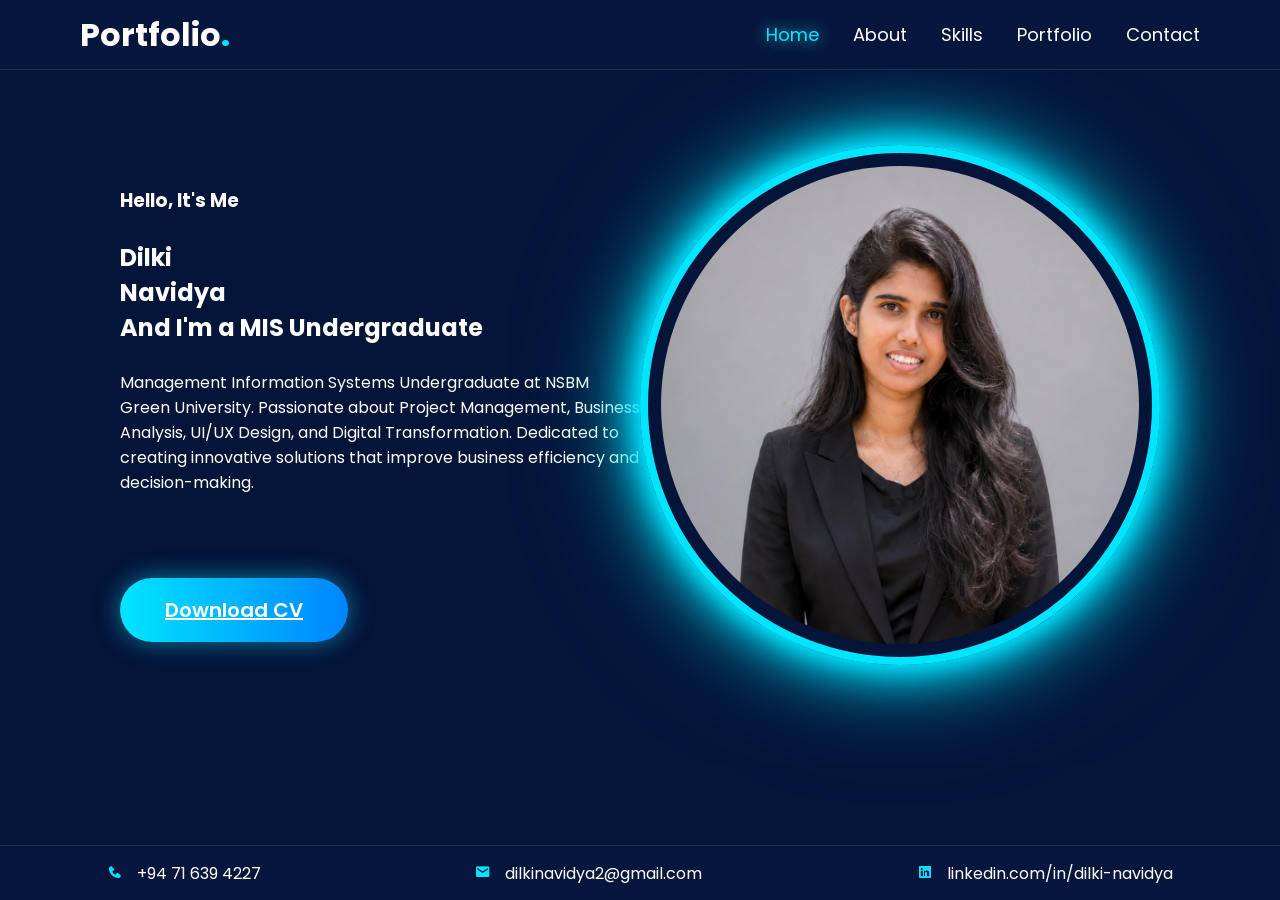
==== index.html @ 36aa74cd "Add files via upload" ====
<!DOCTYPE html>
<html lang="en">

<head>
<meta charset="UTF-8">
<meta name="viewport" content="width=device-width, initial-scale=1.0">

<title>Portfolio</title>

<link href='https://unpkg.com/boxicons@2.1.4/css/boxicons.min.css' rel='stylesheet'>

<link rel="stylesheet" href="style.css">

</head>

<body>

<header>

<div class="logo">
Portfolio<span>.</span>
</div>

<nav>
    <a href="index.html" class="active">Home</a>
    <a href="about.html">About</a>
    <a href="skills.html">Skills</a>
    <a href="portfolio.html">Portfolio</a>
    <a href="contact.html">Contact</a>
</nav>

</header>

<section class="hero">

<div class="content">

<h3>Hello, It's Me</h3>
<br>
<h1>
Dilki<br>
Navidya

<h2>
And I'm a
<span>MIS Undergraduate</span>
</h2>
<br>

<p>
Management Information Systems Undergraduate at NSBM Green University.
Passionate about Project Management, Business Analysis, UI/UX Design,
and Digital Transformation. Dedicated to creating innovative solutions
that improve business efficiency and decision-making.
</p>
<br>
<br>
<br>
<br>
<a href="CV.pdf" class="btn" download>
    Download CV
</a>

</div>

</div>

<div class="image-section">

<div class="glow-circle">

<img src="my photo.png" alt="">

</div>

</div>

</section>

<footer>

<div>
<i class='bx bxs-phone'></i>
+94 71 639 4227
</div>

<div>
<i class='bx bxs-envelope'></i>
<a href="mailto:dilkinavidya2@gmail.com">
    dilkinavidya2@gmail.com
</a>
</div>

<div>
<i class='bx bxl-linkedin-square'></i>
<a href="https://linkedin.com/in/dilki-navidya" target="_blank">
    linkedin.com/in/dilki-navidya
</a>
</div>

</footer>

</body>

</html>
---- style.css ----
@import url('https://fonts.googleapis.com/css2?family=Poppins:wght@300;400;500;600;700;800;900&display=swap');

*{
margin:0;
padding:0;
box-sizing:border-box;
font-family:'Poppins',sans-serif;
}

body{
background:#051439;
color:white;
overflow-x:hidden;
}

/* HEADER */

header{
width:100%;
height:70px;
display:flex;
justify-content:space-between;
align-items:center;
padding:0 80px;
border-bottom:1px solid rgba(255,255,255,0.1);
}
header{
    position:fixed;
    top:0;
    left:0;
    width:100%;
    z-index:1000;
    background:#07163d;
}

.hero{
    padding-top:500px;
}

.logo{
font-size:32px;
font-weight:700;
}

.logo span{
color:#00e5ff;
}

nav a{
text-decoration:none;
color:white;
font-size:18px;
margin-left:30px;
transition:.3s;
}

nav a:hover,
nav a.active{
color:#00e5ff;
text-shadow:0 0 15px #00e5ff;
}

/* HERO */

.hero{
height:calc(100vh - 90px);
display:flex;
align-items:center;
justify-content:space-between;
padding:0 120px;
}

.about-content{
    text-align:center;
    padding:120px 10%;
}

.about-content h2{
    font-size:45px;
    margin-bottom:20px;
}

.about-content span{
    color:#00e5ff;
}

.about-content h3{
    margin-bottom:20px;
}

.about-content p{
    font-size:18px;
    line-height:1.8;
    color:#b6c2d9;
}

/* SOCIAL */

.social{
display:flex;
gap:18px;
margin-bottom:35px;
}

.social a{
width:60px;
height:60px;
border:2px solid #00e5ff;
border-radius:50%;
display:flex;
justify-content:center;
align-items:center;
color:#00e5ff;
font-size:28px;
text-decoration:none;
transition:.3s;
}

.social a:hover{
background:#00e5ff;
color:#07163d;
box-shadow:0 0 20px #00e5ff;
}

/* BUTTON */

.btn{
padding:18px 45px;
border:none;
border-radius:40px;
font-size:20px;
font-weight:600;
cursor:pointer;

background:linear-gradient(
90deg,
#00e5ff,
#0084ff
);

color:white;

box-shadow:0 0 25px rgba(0,229,255,.5);
}

/* IMAGE */

.image-section{
display:flex;
justify-content:center;
align-items:center;
}

.glow-circle{
width:520px;
height:520px;
border-radius:50%;
border:8px solid #00e5ff;

display:flex;
justify-content:center;
align-items:center;

box-shadow:
0 0 20px #00e5ff,
0 0 40px #00e5ff,
0 0 70px #00e5ff,
0 0 120px rgba(0,229,255,.5);
}

.glow-circle img{
width:95%;
height:95%;
border-radius:50%;
object-fit:cover;
}

/* FOOTER */

footer{
position:absolute;
bottom:0;
left:0;
width:100%;
height:55px;

display:flex;
justify-content:space-around;
align-items:center;

border-top:1px solid rgba(255,255,255,.1);

background:#07163d;
}

footer div{
font-size:16px;
}

footer i{
color:#00e5ff;
margin-right:10px;
}

/* RESPONSIVE */

@media(max-width:1200px){

.hero{
height:calc(100vh - 70px);
flex-direction:column;
text-align:center;
padding-top:50px;
}

.glow-circle{
width:350px;
height:350px;
margin-top:40px;
}

.content h1{
font-size:65px;
}
.content h2{
font-size:24px;
}
.content p{
font-size:17px;
line-height:1.7;
}

footer{
position:relative;
height:auto;
padding:20px;
flex-direction:column;
gap:15px;
}
}
.skills{
    padding:100px 10%;
    text-align:center;
}

.skills-container{
    display:grid;
    grid-template-columns:repeat(auto-fit,minmax(280px,1fr));
    gap:25px;
    margin-top:50px;
}

.skill-box{
    background:#0d2148;
    padding:35px 25px;
    border-radius:20px;
    transition:0.4s;
    border:1px solid rgba(0,229,255,0.2);
}

.skill-box:hover{
    transform:translateY(-10px);
    box-shadow:0 0 20px rgba(0,229,255,0.5);
}

.skill-box i{
    font-size:55px;
    color:#00e5ff;
    margin-bottom:15px;
}

.skill-box h3{
    font-size:24px;
    margin-bottom:10px;
}

.skill-box p{
    color:#b6c2d9;
    font-size:15px;
    line-height:1.6;
}

.portfolio-container{
    display:grid;
    grid-template-columns:repeat(auto-fit,minmax(350px,1fr));
    gap:25px;
    margin-top:40px;
}

.project-card{
    background:#0d2148;
    padding:30px;
    border-radius:20px;
    border:1px solid rgba(0,229,255,0.3);
    transition:0.3s;
}

.project-card:hover{
    transform:translateY(-10px);
    box-shadow:0 0 20px rgba(0,229,255,0.4);
}

.project-card h3{
    color:#00e5ff;
    margin-bottom:15px;
}

.project-card h4{
    margin-top:15px;
    color:#ffffff;
}

.project-card p{
    color:#b6c2d9;
    line-height:1.7;
}

.contact{
    padding:100px 10%;
    text-align:center;
}

.contact-container{
    display:grid;
    grid-template-columns:repeat(auto-fit,minmax(250px,1fr));
    gap:25px;
    margin-top:50px;
}

.contact-box{
    background:#0d2148;
    padding:30px;
    border-radius:20px;
    border:1px solid rgba(0,229,255,0.3);
    transition:0.3s;
}

.contact-box:hover{
    transform:translateY(-10px);
    box-shadow:0 0 20px rgba(0,229,255,0.4);
}

.contact-box i{
    font-size:50px;
    color:#00e5ff;
    margin-bottom:15px;
}

.contact-box h3{
    margin-bottom:10px;
}

.contact-box p{
    color:#b6c2d9;
}

.heading{
    text-align:center;
    font-size:45px;
    margin-bottom:50px;
}

.heading span{
    color:#00e5ff;
}
.heading{
    text-align: center;
}

.content{
    animation: slideLeft 1s ease;
}

.image-section{
    animation: slideRight 1s ease;
}

@keyframes slideLeft{
    from{
        opacity:0;
        transform:translateX(-100px);
    }
    to{
        opacity:1;
        transform:translateX(0);
    }
}

@keyframes slideRight{
    from{
        opacity:0;
        transform:translateX(100px);
    }
    to{
        opacity:1;
        transform:translateX(0);
    }
}
.btn:hover{
    transform:translateY(-5px);
    box-shadow:0 0 30px #00e5ff;
}
footer a{
    color:white;
    text-decoration:none;
}

footer a:hover{
    color:#00e5ff;
}
.tagline{
    color:#00e5ff;
    font-size:18px;
    margin-bottom:20px;
}

/* Certificates */

.certificates{
    padding: 100px 10%;
}

.certificate-container{
    display:flex;
    justify-content:center;
    flex-wrap:wrap;
    gap:30px;
}

.certificate-card{
    width:300px;
    background:#1f242d;
    border-radius:15px;
    overflow:hidden;
    cursor:pointer;
    transition:.4s;
    text-align:center;
}

.certificate-card:hover{
    transform:translateY(-10px);
}

.certificate-card img{
    width:100%;
    height:220px;
    object-fit:cover;
}

.certificate-card h3{
    padding:15px;
    color:white;
}

/* Modal */

.modal{
    display:none;
    position:fixed;
    z-index:1000;
    left:0;
    top:0;
    width:100%;
    height:100%;
    background:rgba(0,0,0,0.8);
}

.modal-content{
    background:white;
    width:80%;
    max-width:500px;
    margin:10% auto;
    padding:30px;
    border-radius:15px;
    text-align:center;
}

.modal-content h2{
    margin-bottom:15px;
    color:#333;
}

.modal-content p{
    color:#555;
}

.close{
    float:right;
    font-size:30px;
    cursor:pointer;
}

.modal-img{
    width:100%;
    max-height:300px;
    object-fit:contain;
    border-radius:10px;
    margin-bottom:20px;
}

.modal-content{
    background:white;
    width:80%;
    max-width:700px;
    margin:5% auto;
    padding:25px;
    border-radius:15px;
    text-align:center;
}

.project-card img{
    width:45%;
    height:auto;
    border-radius:12px;
    margin:10px;
}
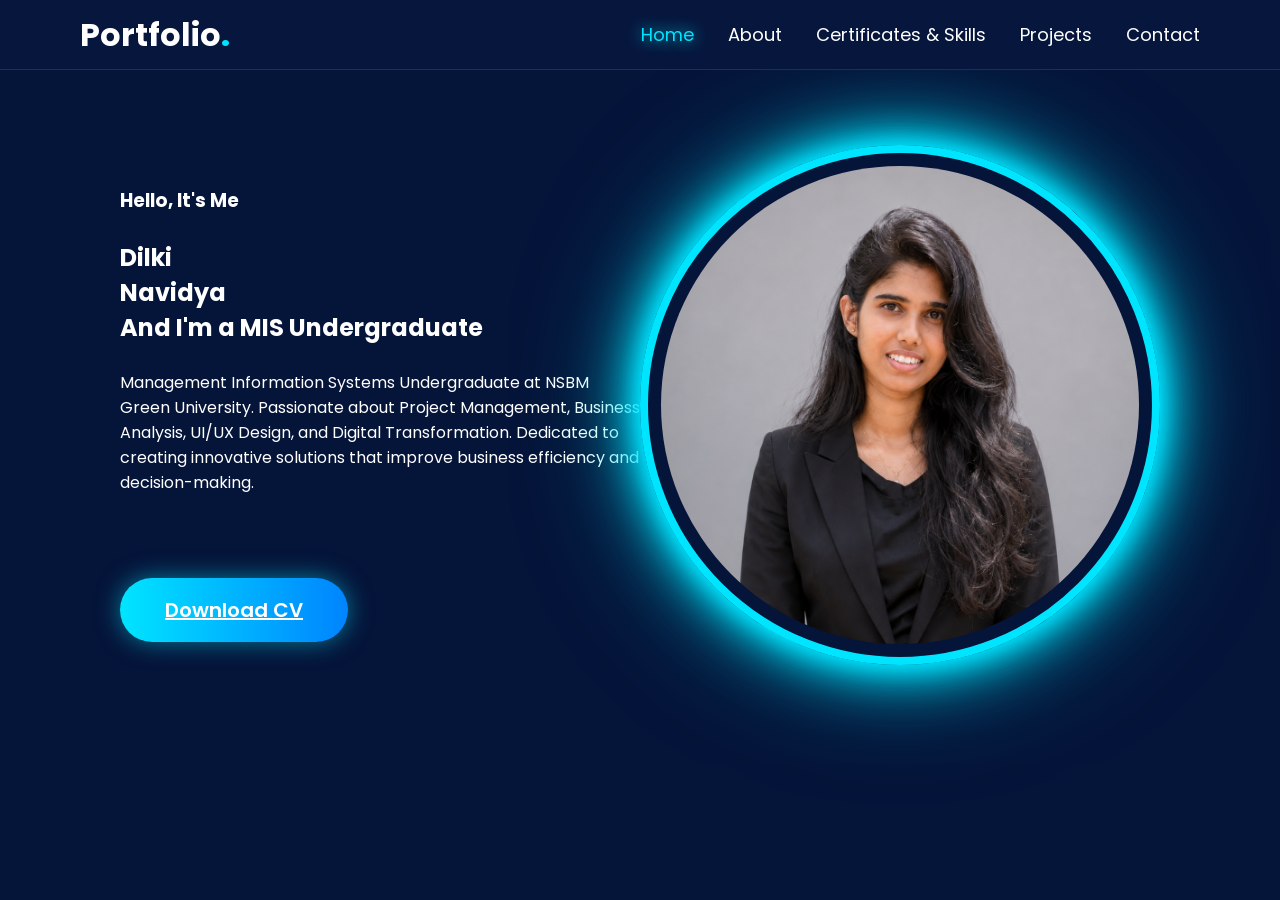
==== commit 46d1524f: "Update index.html" ====
--- a/index.html
+++ b/index.html
@@ -24,8 +24,8 @@
 <nav>
     <a href="index.html" class="active">Home</a>
     <a href="about.html">About</a>
-    <a href="skills.html">Skills</a>
-    <a href="portfolio.html">Portfolio</a>
+    <a href="skills.html">Certificates & Skills</a>
+    <a href="portfolio.html">Projects</a>
     <a href="contact.html">Contact</a>
 </nav>
 
@@ -77,29 +77,6 @@
 
 </section>
 
-<footer>
-
-<div>
-<i class='bx bxs-phone'></i>
-+94 71 639 4227
-</div>
-
-<div>
-<i class='bx bxs-envelope'></i>
-<a href="mailto:dilkinavidya2@gmail.com">
-    dilkinavidya2@gmail.com
-</a>
-</div>
-
-<div>
-<i class='bx bxl-linkedin-square'></i>
-<a href="https://linkedin.com/in/dilki-navidya" target="_blank">
-    linkedin.com/in/dilki-navidya
-</a>
-</div>
-
-</footer>
-
 </body>
 
-</html>+</html>
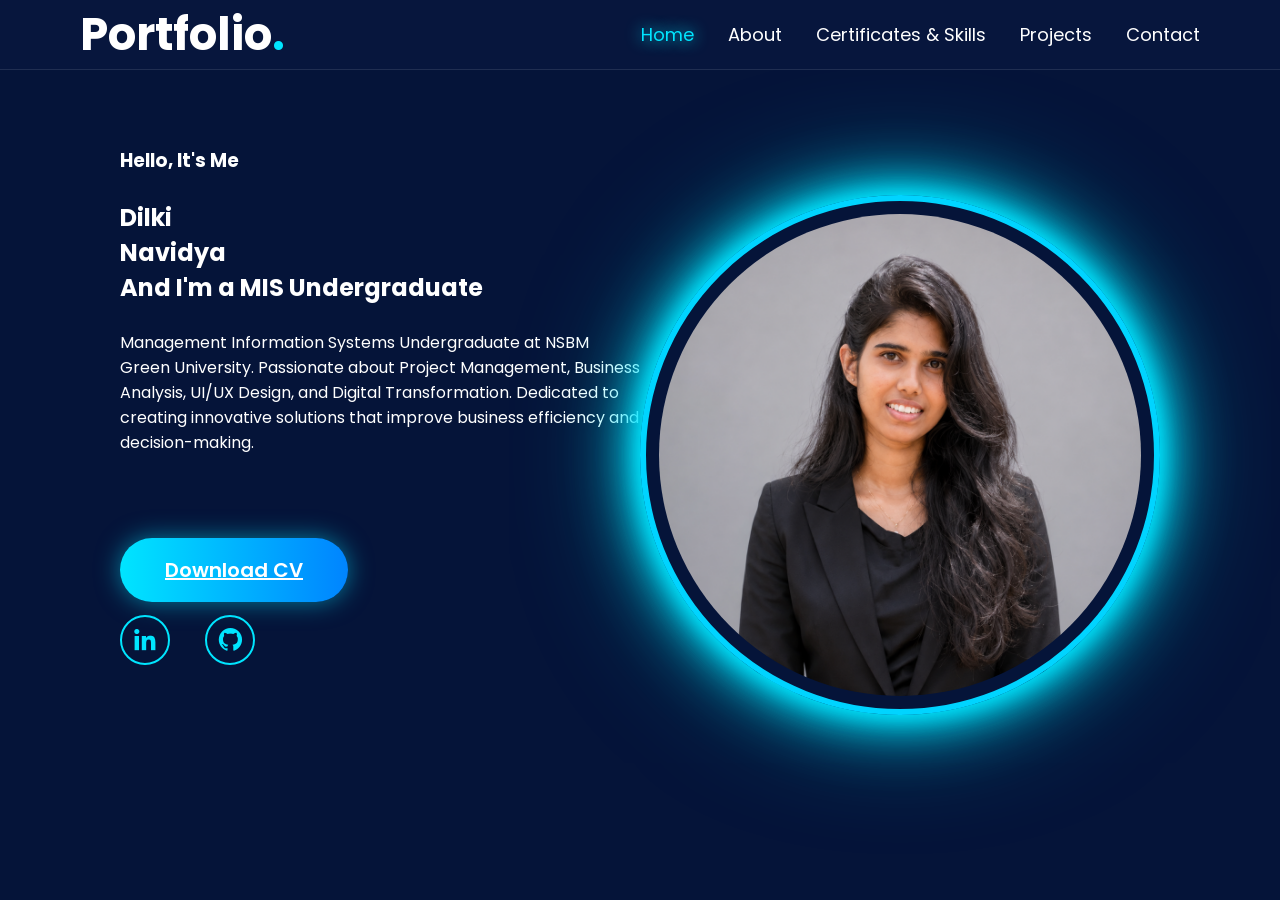
==== commit 90b02f54: "Update index.html" ====
--- a/index.html
+++ b/index.html
@@ -60,6 +60,16 @@
 <a href="CV.pdf" class="btn" download>
     Download CV
 </a>
+<div class="social-icons">
+    <a href="https://www.linkedin.com/in/your-linkedin-id" target="_blank">
+        <i class='bx bxl-linkedin'></i>
+    </a>
+
+    <a href="https://github.com/your-github-username" target="_blank">
+        <i class='bx bxl-github'></i>
+    </a>
+</div>
+
 
 </div>
 
--- a/style.css
+++ b/style.css
@@ -38,7 +38,7 @@
 }
 
 .logo{
-font-size:32px;
+font-size:45px;
 font-weight:700;
 }
 
@@ -146,16 +146,18 @@
 /* IMAGE */
 
 .image-section{
-display:flex;
-justify-content:center;
-align-items:center;
-}
+    transform: translateY(50px);
+}
+
 
 .glow-circle{
+       box-shadow: none;
+    border: 6px solid #00d4ff;
 width:520px;
 height:520px;
 border-radius:50%;
-border:8px solid #00e5ff;
+
+
 
 display:flex;
 justify-content:center;
@@ -316,42 +318,125 @@
 }
 
 .contact{
+
     padding:100px 10%;
-    text-align:center;
+    background:#0b1736;
 }
 
 .contact-container{
+
     display:grid;
-    grid-template-columns:repeat(auto-fit,minmax(250px,1fr));
-    gap:25px;
-    margin-top:50px;
-}
-
-.contact-box{
-    background:#0d2148;
-    padding:30px;
+    grid-template-columns:1fr 1.2fr;
+    gap:40px;
+}
+
+.contact-info,
+.contact-form{
+
+    background:#162447;
+    padding:40px;
     border-radius:20px;
-    border:1px solid rgba(0,229,255,0.3);
-    transition:0.3s;
-}
-
-.contact-box:hover{
-    transform:translateY(-10px);
-    box-shadow:0 0 20px rgba(0,229,255,0.4);
-}
-
-.contact-box i{
-    font-size:50px;
+}
+
+.contact-info h3,
+.contact-form h3{
+
+    color:#fff;
+    margin-bottom:20px;
+    font-size:30px;
+}
+
+.contact-info p{
+
+    color:#cfd8dc;
+    line-height:1.8;
+}
+
+.info-box{
+
+    display:flex;
+    align-items:center;
+    gap:20px;
+    margin:30px 0;
+}
+
+.info-box i{
+
+    width:60px;
+    height:60px;
+    border-radius:50%;
+    background:#1da1f2;
+    display:flex;
+    align-items:center;
+    justify-content:center;
+    font-size:28px;
+    color:#fff;
+}
+
+.info-box h4{
+
+    color:#fff;
+    margin-bottom:5px;
+}
+
+.social-icons{
+
+    margin-top:25px;
+}
+
+.social-icons a{
+
+    color:#fff;
+    font-size:34px;
+    margin-right:15px;
+    transition:.3s;
+}
+
+.social-icons a:hover{
+
     color:#00e5ff;
-    margin-bottom:15px;
-}
-
-.contact-box h3{
-    margin-bottom:10px;
-}
-
-.contact-box p{
-    color:#b6c2d9;
+}
+
+.contact-form form{
+
+    display:flex;
+    flex-direction:column;
+    gap:20px;
+}
+
+.contact-form input,
+.contact-form textarea{
+
+    width:100%;
+    padding:16px;
+    background:#0f1d3b;
+    border:1px solid #2f4778;
+    border-radius:10px;
+    color:#fff;
+    font-size:16px;
+    outline:none;
+}
+
+.contact-form textarea{
+
+    resize:none;
+}
+
+.contact-form .btn{
+
+    border:none;
+    background:#16c7ff;
+    color:#fff;
+    padding:16px;
+    border-radius:10px;
+    font-size:18px;
+    cursor:pointer;
+    transition:.3s;
+}
+
+.contact-form .btn:hover{
+
+    background:#00b4e6;
 }
 
 .heading{
@@ -513,4 +598,31 @@
     height:auto;
     border-radius:12px;
     margin:10px;
-}+}
+
+.social-icons{
+    display: flex;
+    gap: 20px;
+    margin-top: 30px;
+}
+
+.social-icons a{
+    width: 50px;
+    height: 50px;
+    border: 2px solid #00e5ff;
+    border-radius: 50%;
+    display: flex;
+    justify-content: center;
+    align-items: center;
+    color: #00e5ff;
+    font-size: 28px;
+    text-decoration: none;
+    transition: .3s;
+}
+
+.social-icons a:hover{
+    background: #00e5ff;
+    color: #081b29;
+    box-shadow: 0 0 20px #00e5ff;
+}
+
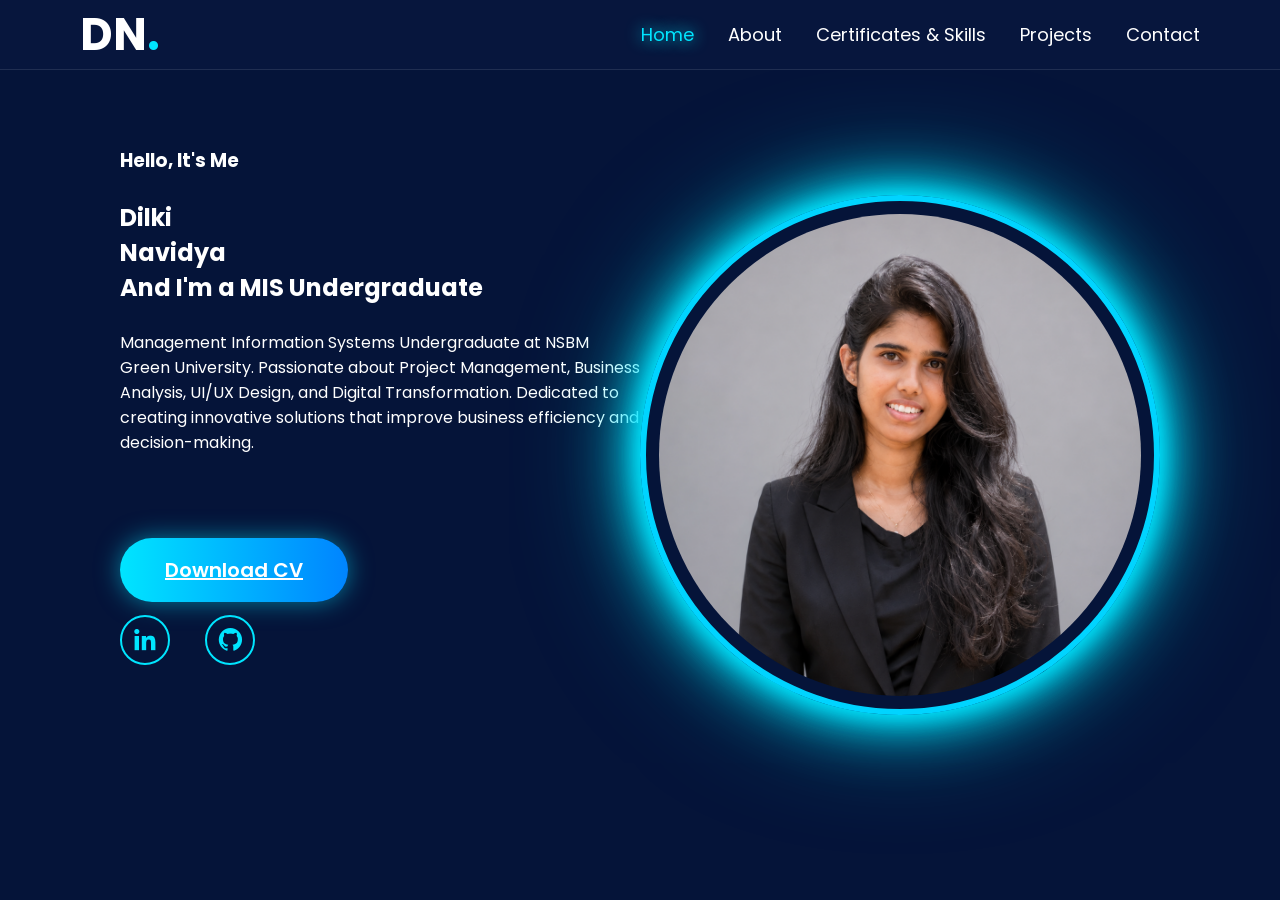
==== commit 2a2dace5: "Update index.html" ====
--- a/index.html
+++ b/index.html
@@ -18,7 +18,7 @@
 <header>
 
 <div class="logo">
-Portfolio<span>.</span>
+DN<span>.</span>
 </div>
 
 <nav>
